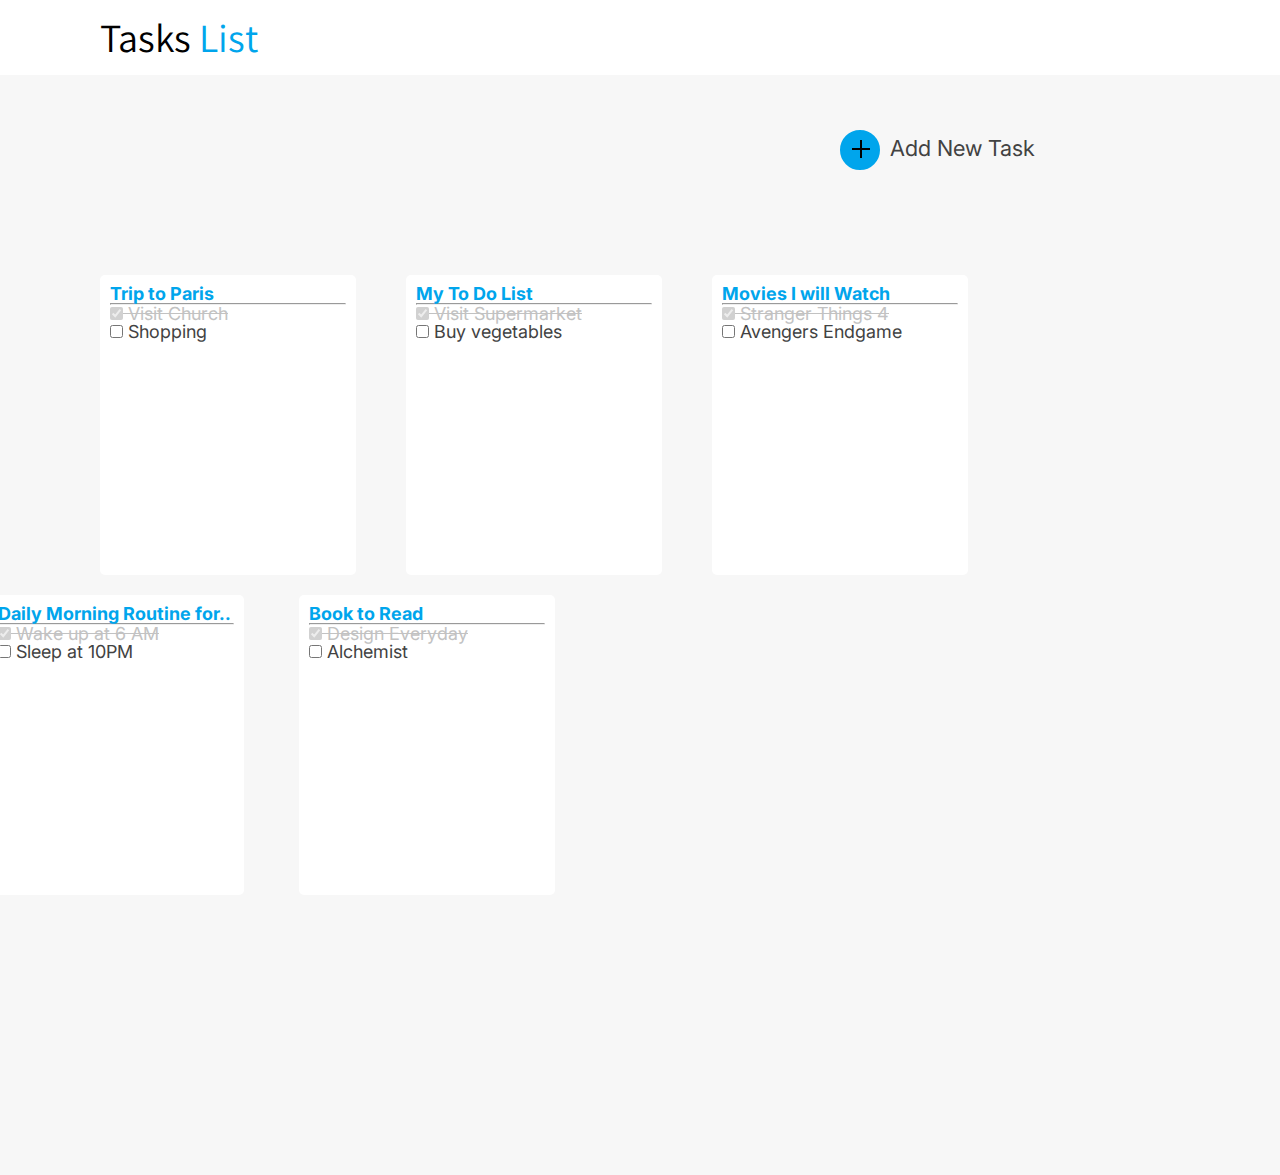
==== index.html @ f5c3e667 "css_project1" ====
<!DOCTYPE html>
<html lang="en">
<head>
    <meta charset="UTF-8">
    <meta http-equiv="X-UA-Compatible" content="IE=edge">
    <meta name="viewport" content="width=device-width, initial-scale=1.0">
    <title>Document</title>
    <link rel="stylesheet" href="style.css">
    <link href="https://fonts.googleapis.com/css2?family=Assistant:wght@800&display=swap" rel="stylesheet">
    <link href="https://fonts.googleapis.com/css2?family=Assistant:wght@800&family=Inter:wght@100;600&display=swap" rel="stylesheet">

</head>
<body>
    <header>
        <nav>
            <span class="to">Tasks </span>
            <span class="do">List</span>
        </nav>
    </header>
    <div>
        <div class="cir">
            <a href="index2.html"><img src="./icons8-plus-math-24.png" alt="+"></a>
        </div>
        <div><a href="index2.html"><span class="text"> Add New Task</span></a></div>
    </div>
    <div class="lowerContainer">
        <div class="todo t1 ho">
            <h2> Trip to Paris </h2>
            <hr>
            <div class="check1">
               <input type="checkbox" name="visti" id="visit", disabled checked> Visit Church <br>
            </div>
            <div class="check2">
                <input type="checkbox" name="shop" id="shop"> Shopping
             </div>
        </div>
        <div class="todo t2 ho">
            <h2> My To Do List</h2>
            <hr>
            <div class="check1">
               <input type="checkbox" name="supermarket" id="supermarket", disabled checked> Visit Supermarket <br>
            </div>
            <div class="check2">
                <input type="checkbox" name="veg" id="veg"> Buy vegetables
             </div>
        </div>
        <div class="todo t3 ho">
            <h2> Movies I will Watch</h2>
            <hr>
            <div class="check1">
               <input type="checkbox" name="stranger" id="stranger", disabled checked> Stranger Things 4 <br>
            </div>
            <div class="check2">
                <input type="checkbox" name="avengers" id="avengers"> Avengers Endgame
             </div>
        </div>
        <div class="todo t4 ho">
            <h2> Daily Morning Routine for..</h2>
            <hr>
            <div class="check1">
               <input type="checkbox" name="wakeup" id="wakeup", disabled checked> Wake up at 6 AM <br>
            </div>
            <div class="check2">
                <input type="checkbox" name="sleep" id="sleep"> Sleep at 10PM
             </div>
        </div>
        <div class="todo t5 ho">
            <h2> Book to Read</h2>
            <hr>
            <div class="check1">
               <input type="checkbox" name="visti" id="visit", disabled checked> Design Everyday <br>
            </div>
            <div class="check2">
                <input type="checkbox" name="shop" id="shop"> Alchemist
             </div>
        </div>
    </div>    
</body>
</html>
---- style.css ----
*{
    margin: 0px;
    padding: 0px;
    box-sizing: border-box;
}
body{
    background-color: #F7F7F7;
}
nav{
    width: 100%;
    height: 75px;
    line-height: 75px;
    padding: 0px 100px;
    background-color: white;
}
.do{
    font-family:'Assistant', sans-serif;
    color: #00a5ec;
    font-size: 40px;
}
.to{
    font-family: 'Assistant', sans-serif;
    font-size: 40px;
}
.cir{
    border-radius: 50%;
    background-color: #00a5ec;
    border: 2px solid #00a5ec;
    position: absolute;
    top: 130px;
    right: 400px;
    width: 40px;
    height: 40px;
    padding-left: 7px;
    padding-top: 5px;
}
.text{
    font-size: 22px;
    color: #424242;
    font-family: Inter;
    position: absolute;
    top: 135px;
    right: 245px;
}
.lowerContainer{
    display: flex;
}

.todo{
    width: 400px;
    height: 300px;
    background-color: white;
    border-radius: 5px;
    line-height: 150%;
    color: #00a5ec;
    font-size: 12px;
    font-family: 'Inter';
    padding: 10px 10px 10px 10px;
}
.t1{
    position: relative;
    top: 200px;
    left: 100px;
}
.t2{
    position: relative;
    top: 200px;
    left: 150px;
}
.t3{
    position: relative;
    top: 200px;
    left: 200px;
}
.t4{
    position: relative;
    top: 520px;
    right: 780px;
}
.t5{
    position: relative;
    top: 520px;
    right: 725px;
    margin-bottom: 800px;
}
.check1{
    text-decoration: line-through;
    color: #c2c2c2;
    font-size: 18px;
    text-align: left;
}
.check2{
    color:#424242;
    font-size: 18px;
    text-align: left;
}
.ho:hover{
    box-shadow: 0px 0px 5px gray;
}
.p{
    filter: blur(8px);
}
.task{
    width: 350px;
    height: 200px;
    background-color: white;
    position: relative;
    bottom: 1000px;
    left: 40%;
    border-radius: 5%;
}
button{
 width: 80px;
 height: 30px;
 background-color: #00a5ec;
 text-align: center;
 color: white;
 float: right;
 margin-top: 35px;
 margin-right: 25px;
 border-radius: 5px;
 border:#00a5ec;
}
.task2{
    font-size: 22px;
    color: #424242;
    font-family: Inter;
}
input[type="text"] {
    width: 320px;
    height: 30px;
    background-color: #F7F7F7;
    margin: 25px 15px ;
}
.cross{
    color: #858585;
    margin-left: 145px;
    font-style: normal;
}
.back{
   position: relative;
   left: 500px;
   top: 50px;
}
.btext{
    font-size: 22px;
    color: #424242;
    font-family: Inter;
    position: absolute;
    top: 135px;
    left: 555px;
}
.doo{
    width: 400px;
    height: 300px;
    background-color: white;
    border-radius: 5px;
    line-height: 150%;
    color: #00a5ec;
    font-size: 12px;
    font-family: 'Inter';
    padding: 10px 10px 10px 10px;
    text-align: center;
}
.t6{
 position: relative;
 top: 130px;
 left: 600px;
}
.display{
    display: flex;
}
.q{
    filter: blur(8px);
}
.task3{
    width: 350px;
    height: 200px;
    background-color: white;
    position: relative;
    bottom: 210px;
    left: 550px;
    border-radius: 5%;
}
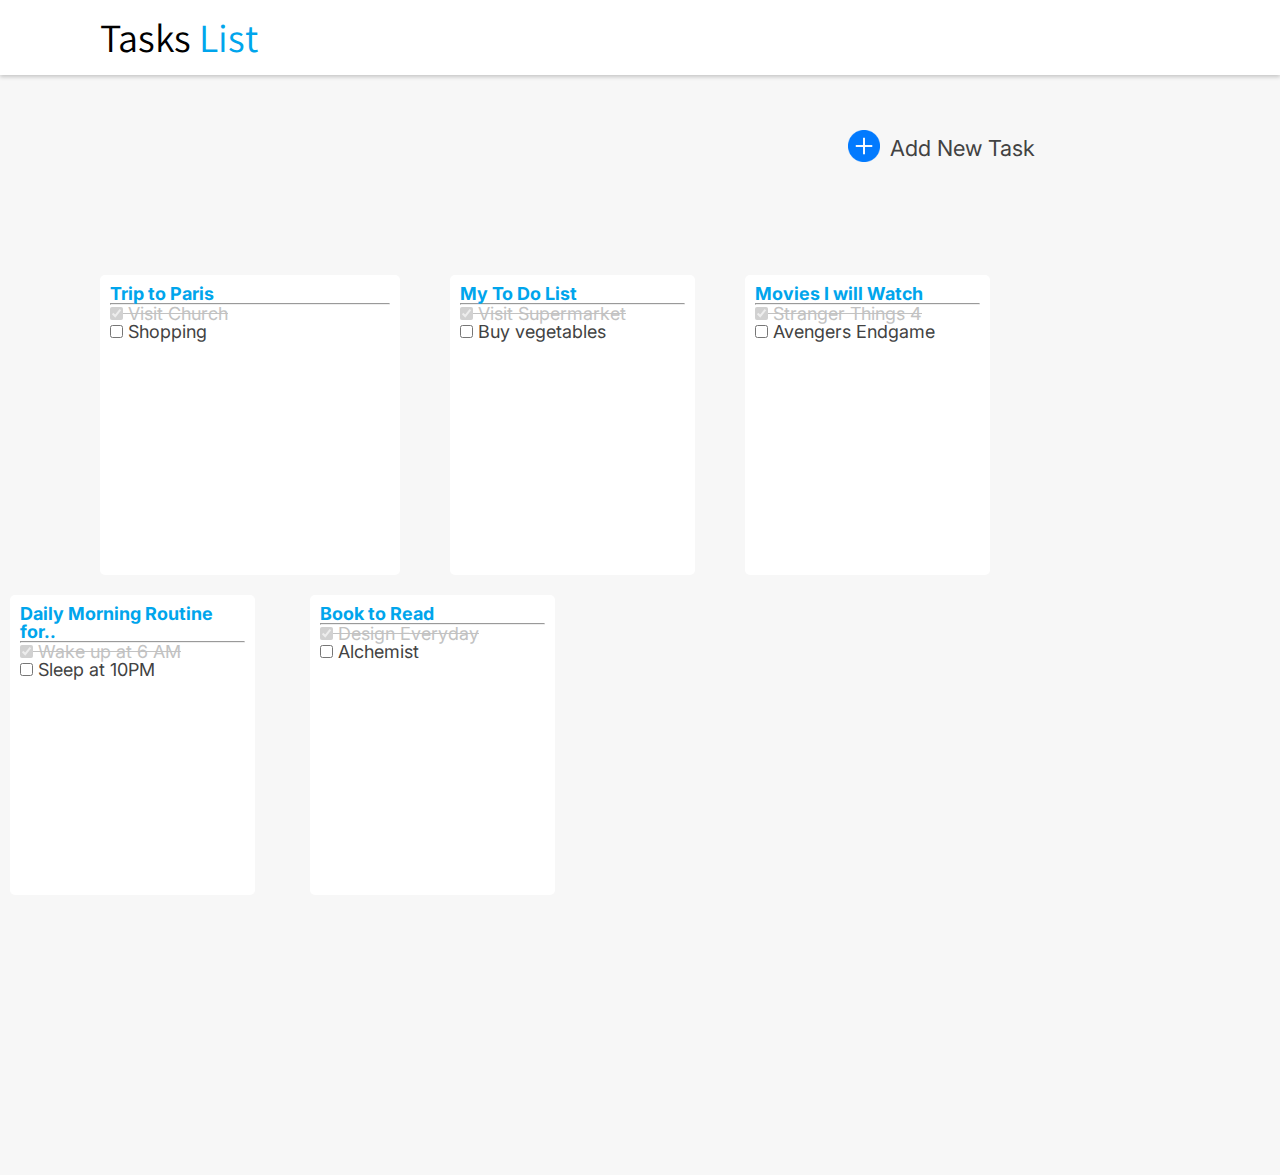
==== commit 7d6473dd: "change" ====
--- a/index.html
+++ b/index.html
@@ -19,12 +19,12 @@
     </header>
     <div>
         <div class="cir">
-            <a href="index2.html"><img src="./icons8-plus-math-24.png" alt="+"></a>
+            <a href="index2.html"><img src="./kindpng_1120914.png" alt="+" class="size"></a>
         </div>
         <div><a href="index2.html"><span class="text"> Add New Task</span></a></div>
     </div>
     <div class="lowerContainer">
-        <div class="todo t1 ho">
+        <a href="./index3.html" class="go">   <div class="todo1 t1 ho">
             <h2> Trip to Paris </h2>
             <hr>
             <div class="check1">
@@ -33,7 +33,7 @@
             <div class="check2">
                 <input type="checkbox" name="shop" id="shop"> Shopping
              </div>
-        </div>
+        </div></a>
         <div class="todo t2 ho">
             <h2> My To Do List</h2>
             <hr>
--- a/style.css
+++ b/style.css
@@ -12,6 +12,7 @@
     line-height: 75px;
     padding: 0px 100px;
     background-color: white;
+    box-shadow: 0 2px 4px 0 rgba(0,0,0,.2);
 }
 .do{
     font-family:'Assistant', sans-serif;
@@ -23,16 +24,13 @@
     font-size: 40px;
 }
 .cir{
-    border-radius: 50%;
-    background-color: #00a5ec;
-    border: 2px solid #00a5ec;
     position: absolute;
     top: 130px;
     right: 400px;
-    width: 40px;
-    height: 40px;
-    padding-left: 7px;
-    padding-top: 5px;
+}
+.size{
+    width: 32px;
+    height: 32px;
 }
 .text{
     font-size: 22px;
@@ -57,10 +55,22 @@
     font-family: 'Inter';
     padding: 10px 10px 10px 10px;
 }
+.todo1{
+    width: 300px;
+    height: 300px;
+    background-color: white;
+    border-radius: 5px;
+    line-height: 150%;
+    color: #00a5ec;
+    font-size: 12px;
+    font-family: 'Inter';
+    padding: 10px 10px 10px 10px;
+}
 .t1{
     position: relative;
     top: 200px;
     left: 100px;
+    
 }
 .t2{
     position: relative;
@@ -181,4 +191,7 @@
     bottom: 210px;
     left: 550px;
     border-radius: 5%;
+}
+.go{
+    text-decoration: none;
 }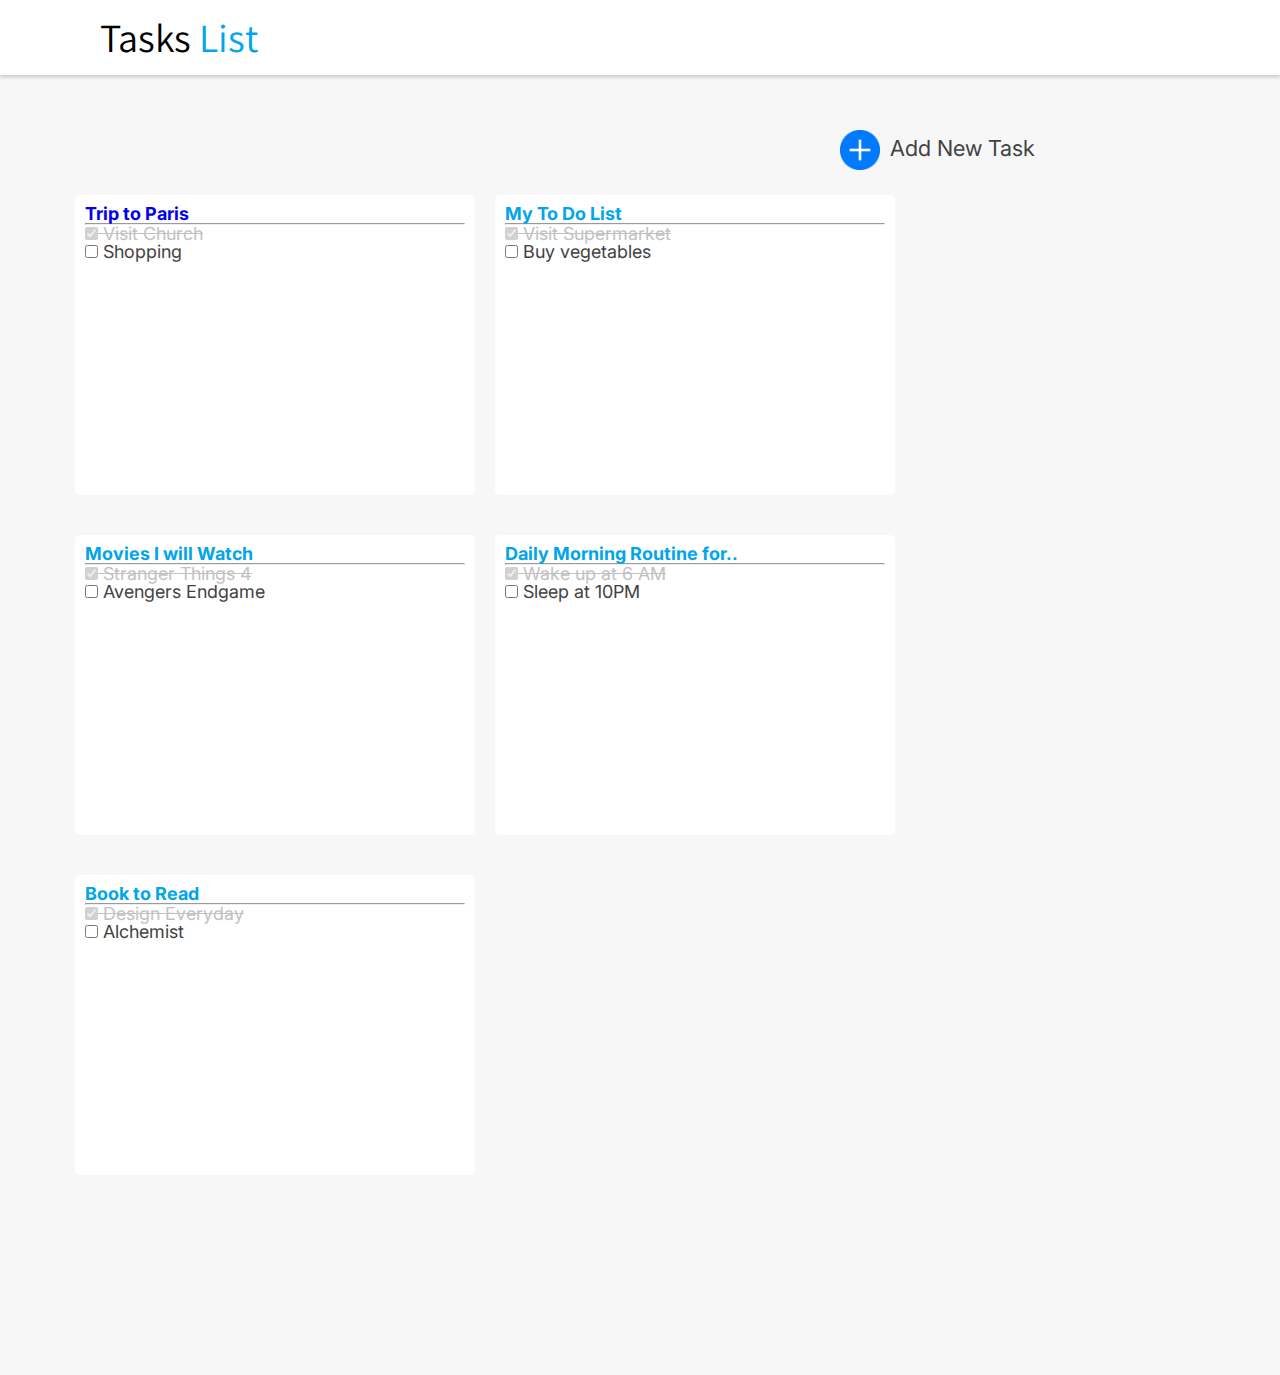
==== commit 248b4f66: "cssp1" ====
--- a/index.html
+++ b/index.html
@@ -23,9 +23,9 @@
         </div>
         <div><a href="index2.html"><span class="text"> Add New Task</span></a></div>
     </div>
-    <div class="lowerContainer">
-        <a href="./index3.html" class="go">   <div class="todo1 t1 ho">
-            <h2> Trip to Paris </h2>
+    <div class="lowerContainer pos">
+           <div class="todo1 t1 ho">
+            <a href="./index3.html" class="go"><h2> Trip to Paris </h2></a>
             <hr>
             <div class="check1">
                <input type="checkbox" name="visti" id="visit", disabled checked> Visit Church <br>
@@ -33,7 +33,7 @@
             <div class="check2">
                 <input type="checkbox" name="shop" id="shop"> Shopping
              </div>
-        </div></a>
+        </div>
         <div class="todo t2 ho">
             <h2> My To Do List</h2>
             <hr>
@@ -64,7 +64,7 @@
                 <input type="checkbox" name="sleep" id="sleep"> Sleep at 10PM
              </div>
         </div>
-        <div class="todo t5 ho">
+        <div class="todo2 t5 ho">
             <h2> Book to Read</h2>
             <hr>
             <div class="check1">
--- a/style.css
+++ b/style.css
@@ -1,13 +1,16 @@
 *{
-    margin: 0px;
+    margin: 0;
     padding: 0px;
     box-sizing: border-box;
 }
 body{
     background-color: #F7F7F7;
 }
+a:visited{
+    color: #00a5ec;
+}
 nav{
-    width: 100%;
+    
     height: 75px;
     line-height: 75px;
     padding: 0px 100px;
@@ -29,8 +32,8 @@
     right: 400px;
 }
 .size{
-    width: 32px;
-    height: 32px;
+    width: 40px;
+    height: 40px;
 }
 .text{
     font-size: 22px;
@@ -42,8 +45,15 @@
 }
 .lowerContainer{
     display: flex;
+    margin-top: 100px;
+    flex-wrap: wrap;
+    justify-content: start;
+    gap: 20px;
 }
-
+.pos{
+    position: absolute;
+    left: 75px;
+}
 .todo{
     width: 400px;
     height: 300px;
@@ -54,9 +64,10 @@
     font-size: 12px;
     font-family: 'Inter';
     padding: 10px 10px 10px 10px;
+    margin-top: 20px;
 }
 .todo1{
-    width: 300px;
+    width: 400px;
     height: 300px;
     background-color: white;
     border-radius: 5px;
@@ -65,33 +76,20 @@
     font-size: 12px;
     font-family: 'Inter';
     padding: 10px 10px 10px 10px;
+    margin-top: 20px;
 }
-.t1{
-    position: relative;
-    top: 200px;
-    left: 100px;
-    
-}
-.t2{
-    position: relative;
-    top: 200px;
-    left: 150px;
-}
-.t3{
-    position: relative;
-    top: 200px;
-    left: 200px;
-}
-.t4{
-    position: relative;
-    top: 520px;
-    right: 780px;
-}
-.t5{
-    position: relative;
-    top: 520px;
-    right: 725px;
-    margin-bottom: 800px;
+.todo2{
+    width: 400px;
+    height: 300px;
+    background-color: white;
+    border-radius: 5px;
+    line-height: 150%;
+    color: #00a5ec;
+    font-size: 12px;
+    font-family: 'Inter';
+    padding: 10px 10px 10px 10px;
+    margin-top: 20px;
+    margin-bottom: 200px;
 }
 .check1{
     text-decoration: line-through;
@@ -115,7 +113,7 @@
     height: 200px;
     background-color: white;
     position: relative;
-    bottom: 1000px;
+    bottom: 600px;
     left: 40%;
     border-radius: 5%;
 }
@@ -144,7 +142,7 @@
 }
 .cross{
     color: #858585;
-    margin-left: 145px;
+    margin-left: 150px;
     font-style: normal;
 }
 .back{
@@ -157,8 +155,8 @@
     color: #424242;
     font-family: Inter;
     position: absolute;
-    top: 135px;
-    left: 555px;
+    top: 145px;
+    left: 560px;
 }
 .doo{
     width: 400px;
